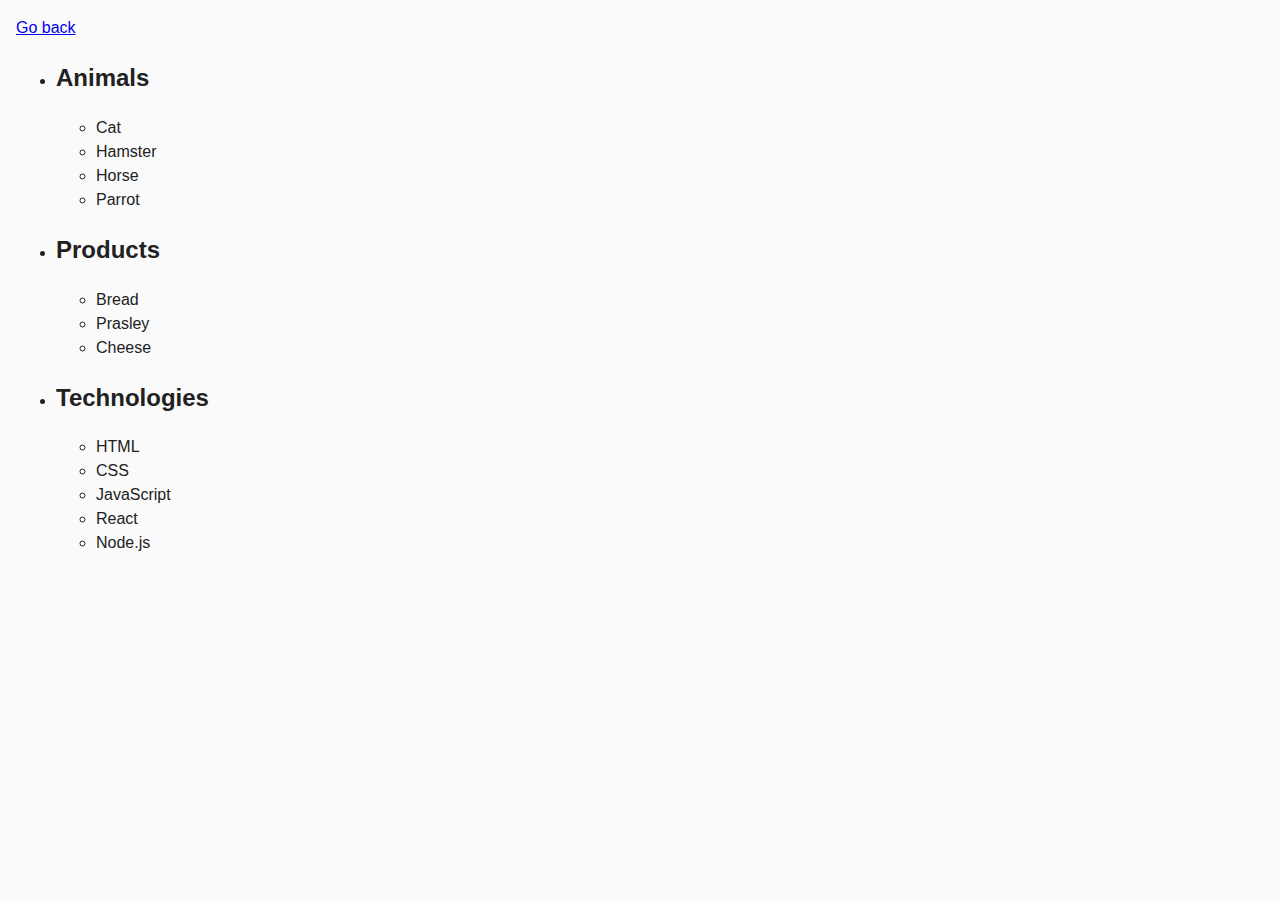
==== task-1.html @ 53740bdb "initial commit" ====
<!DOCTYPE html>
<html lang="en">
  <head>
    <meta charset="UTF-8" />
    <meta http-equiv="X-UA-Compatible" content="IE=edge" />
    <meta name="viewport" content="width=device-width, initial-scale=1.0" />
    <title>Task 1</title>
    <link rel="stylesheet" href="./css/common.css" />
  </head>
  <body>
    <p><a href="./index.html">Go back</a></p>

    <ul id="categories">
      <li class="item">
        <h2>Animals</h2>

        <ul>
          <li>Cat</li>
          <li>Hamster</li>
          <li>Horse</li>
          <li>Parrot</li>
        </ul>
      </li>
      <li class="item">
        <h2>Products</h2>

        <ul>
          <li>Bread</li>
          <li>Prasley</li>
          <li>Cheese</li>
        </ul>
      </li>
      <li class="item">
        <h2>Technologies</h2>

        <ul>
          <li>HTML</li>
          <li>CSS</li>
          <li>JavaScript</li>
          <li>React</li>
          <li>Node.js</li>
        </ul>
      </li>
    </ul>

    <script src="./js/task-1.js" type="module"></script>
  </body>
</html>
---- css/common.css ----
* {
  box-sizing: border-box;
}

body {
  margin: 16px;
  font-family: -apple-system, BlinkMacSystemFont, 'Segoe UI', Roboto, Oxygen,
    Ubuntu, Cantarell, 'Open Sans', 'Helvetica Neue', sans-serif;
  -webkit-font-smoothing: antialiased;
  -moz-osx-font-smoothing: grayscale;
  background-color: #fafafa;
  color: #212121;
  line-height: 1.5;
}
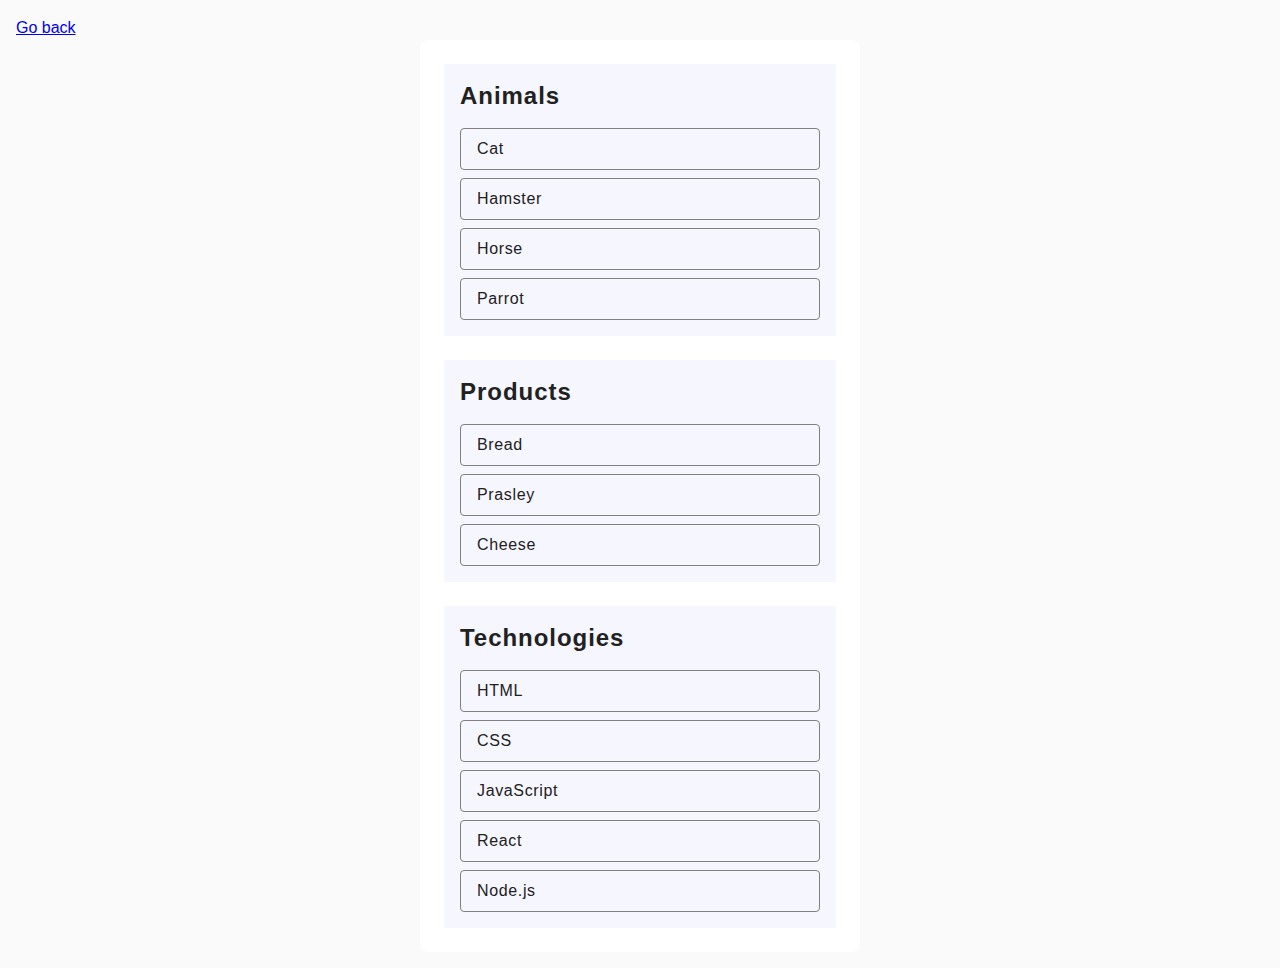
==== commit 250e2830: "added styles for tasks 1 and 2" ====
--- a/task-1.html
+++ b/task-1.html
@@ -5,7 +5,7 @@
     <meta http-equiv="X-UA-Compatible" content="IE=edge" />
     <meta name="viewport" content="width=device-width, initial-scale=1.0" />
     <title>Task 1</title>
-    <link rel="stylesheet" href="./css/common.css" />
+    <link rel="stylesheet" href="./css/index.css" />
   </head>
   <body>
     <p><a href="./index.html">Go back</a></p>
--- a/css/index.css
+++ b/css/index.css
@@ -0,0 +1,8 @@
+@import "./utils/variables.css";
+
+@import "./common.css";
+/* @import "./base/container.css"; */
+
+
+@import "./layout/task-1.css";
+@import "./layout/task-2.css";
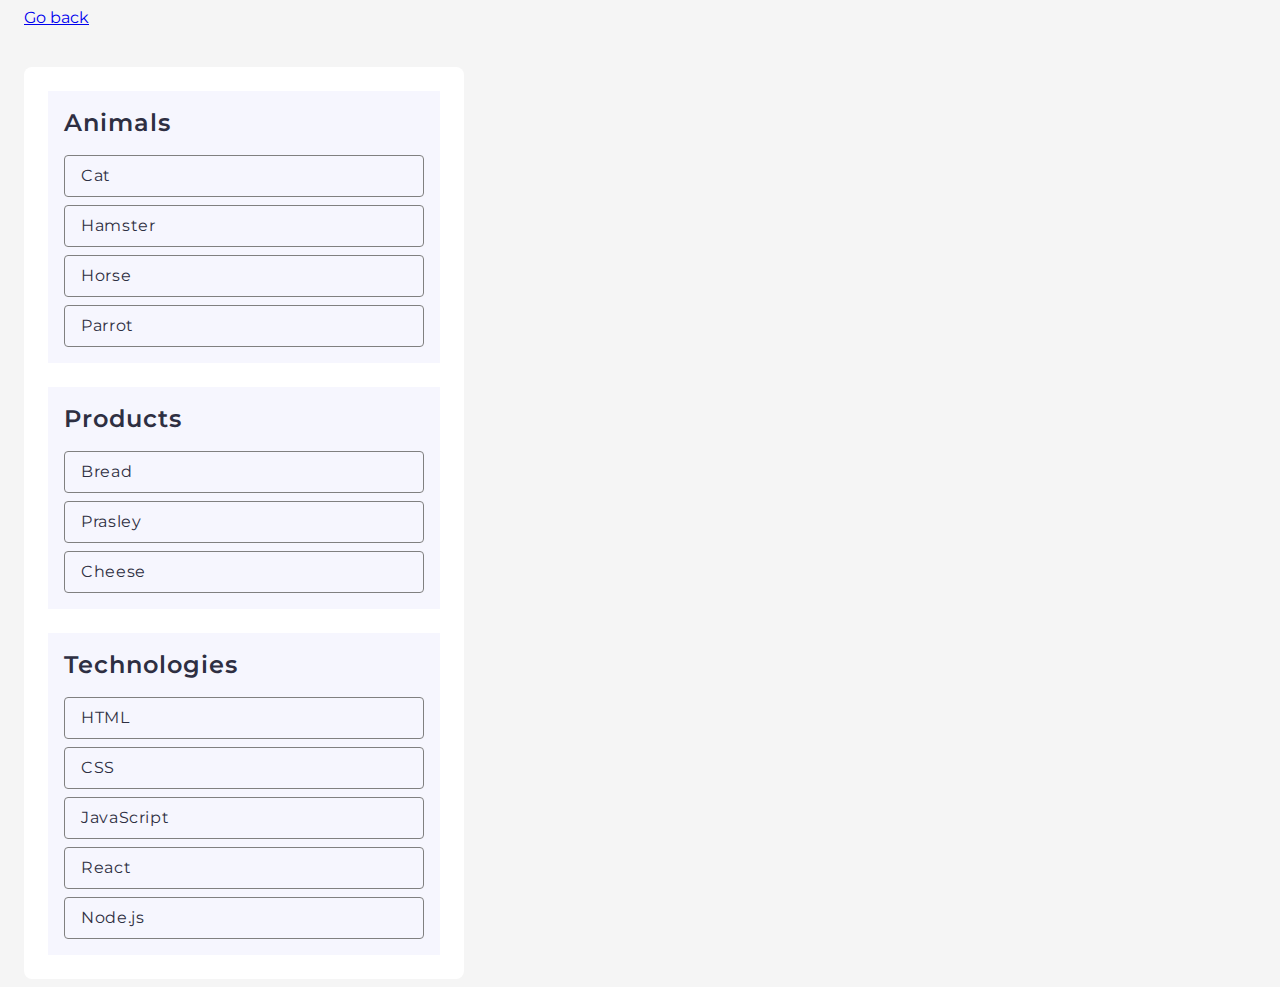
==== commit 87013882: "added styles for tasks" ====
--- a/task-1.html
+++ b/task-1.html
@@ -8,6 +8,7 @@
     <link rel="stylesheet" href="./css/index.css" />
   </head>
   <body>
+    <div class ="container">
     <p><a href="./index.html">Go back</a></p>
 
     <ul id="categories">
@@ -42,7 +43,7 @@
         </ul>
       </li>
     </ul>
-
+  </div>
     <script src="./js/task-1.js" type="module"></script>
   </body>
 </html>
--- a/css/index.css
+++ b/css/index.css
@@ -1,8 +1,15 @@
 @import "./utils/variables.css";
+@import "./utils/fonts.css";
 
-@import "./common.css";
-/* @import "./base/container.css"; */
+@import "./base/reset.css";
+
+@import "./base/common.css";
+@import "./base/container.css";
 
 
 @import "./layout/task-1.css";
 @import "./layout/task-2.css";
+@import "./layout/task-3.css";
+@import "./layout/task-4.css";
+@import "./layout/task-5.css";
+@import "./layout/task-6.css";